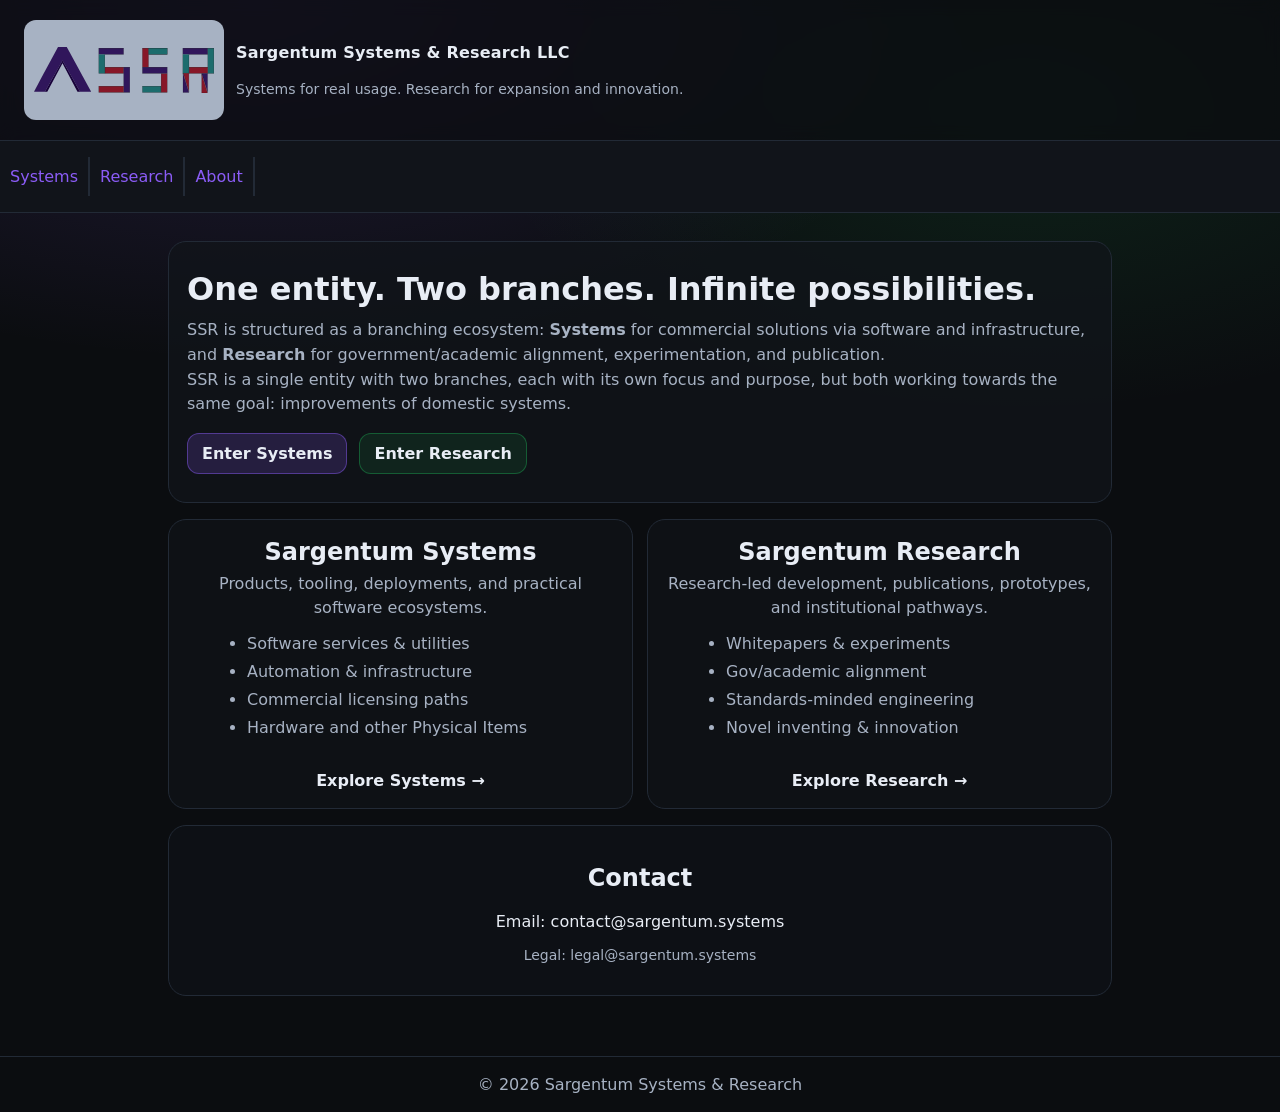
==== index.html @ f240b6b4 "Main site upload" ====
<!doctype html>
<html lang="en">
<head>
  <meta charset="utf-8" />
  <meta name="viewport" content="width=device-width,initial-scale=1" />
  <title>Sargentum Systems & Research</title>
  <meta name="description" content="Sargentum Systems & Research: building software systems and research-driven frameworks." />
  <link rel="stylesheet" href="assets/styles.css" />
</head>
<body>
  <header class="top">
    <div class="brand">
      <div class="mark" >
        <img src="assets/SSR_Logo.svg" alt="SSR Logo">
      </div>
      <div>
        <div class="name">Sargentum Systems &amp; Research LLC</div><br>
        <div class="tag">Systems for real usage. Research for expansion and innovation.</div>
      </div>
    </div>
  </header>
      <nav class="nav">
      <ul>
        <li><a href="systems/index.html" title="Systems Overview">Systems</a></li>
        <li><a href="research/index.html" title="Research Overview">Research</a></li>
        <li><a href="about/index.html" title="Mission Statement & Goals">About</a></li>
      </ul>
    </nav>
  <main class="wrap">
    <section class="hero">
      <h1>One entity. Two branches. Infinite possibilities.</h1>
      <p>
        SSR is structured as a branching ecosystem: <strong>Systems</strong> for commercial solutions via software and infrastructure,
        and <strong>Research</strong> for government/academic alignment, experimentation, and publication.<br>
        SSR is a single entity with two branches, each with its own focus and purpose, but both working towards the same goal: improvements of domestic systems.
      </p>
      <div class="ctaRow">
        <a class="btn" href="systems/index.html">Enter Systems</a>
        <a class="btn ghost" href="research/index.html">Enter Research</a>
      </div>
    </section>

    <section class="grid" aria-label="Branches">
      <article class="card" data-tilt>
        <h2>Sargentum Systems</h2>
        <p>Products, tooling, deployments, and practical software ecosystems.</p>
        <ul>
          <li>Software services & utilities</li>
          <li>Automation & infrastructure</li>
          <li>Commercial licensing paths</li>
          <li>Hardware and other Physical Items</li>
        </ul>
        <br>
        <a class="link" href="systems/index.html">Explore Systems →</a>
      </article>
      <article class="card" data-tilt>
        <h2>Sargentum Research</h2>
        <p>Research-led development, publications, prototypes, and institutional pathways.</p>
        <ul>
          <li>Whitepapers & experiments</li>
          <li>Gov/academic alignment</li>
          <li>Standards-minded engineering</li>
          <li>Novel inventing & innovation</li>
        </ul>
        <br>
        <a class="link" href="research/index.html">Explore Research →</a>
      </article>
    </section>

    <section id="contact" class="contact">
      <h2>Contact</h2>
      <p>Email: <a href="mailto:contact@sargentum.systems">contact@sargentum.systems</a></p>
      <p class="small">Legal: <a href="mailto:legal@sargentum.systems">legal@sargentum.systems</a></p>
    </section>
  </main>

  <footer class="foot">
    <span>© <span id="year"></span> Sargentum Systems &amp; Research</span>
  </footer>

  <script src="assets/app.js" defer></script>
</body>
</html>
---- assets/styles.css ----
:root{
  --bg:#0b0d10;
  --panel:#11141a;
  --text:#e8edf5;
  --muted:#a7b2c3;
  --line:#222a36;
  --accent:#8b5cf6;
  --accent2:#22c55e;
}

*{box-sizing:border-box}
html,body{margin:0;padding:0}
body{
  font-family: system-ui, -apple-system, Segoe UI, Roboto, Arial, sans-serif;
  background: radial-gradient(1200px 600px at 20% 0%, rgba(139,92,246,.18), transparent 60%),
              radial-gradient(900px 500px at 80% 10%, rgba(34,197,94,.12), transparent 60%),
              var(--bg);
  color:var(--text);
}

a{color:inherit;text-decoration:none}
a:hover{text-decoration:underline}

.top{
  display:flex; align-items:center; justify-content:space-between;
  padding:20px 24px; border-bottom:1px solid var(--line);
  position:sticky; top:0; background:rgba(11,13,16,.75); backdrop-filter: blur(8px);
}

.brand{display:flex; gap:12px; align-items:center}
.mark{
  width:200px; height:100px; display:grid; place-items:center;
  border:5px solid vdr(--line); border-radius:12px;
  padding:10px;
  background:var(--muted);
  font-weight:800;
}
.name{font-weight:800; letter-spacing:.2px}
.tag{color:var(--muted); font-size:14px}

.nav{display:flex; border-bottom:1px solid var(--line); background:var(--panel)}
.nav ul{list-style-type:none; background-color: var(--panel); padding: 0px; overflow: hidden;}
.nav a{padding:10px; color: var(--accent); text-decoration:none; display:block; text-align:center}
.nav a:hover{background:var(--muted); text-decoration:none}
.nav li{float:left; border-right:2px solid var(--line)}

.wrap{max-width:980px; margin:0 auto; padding:28px 18px 60px}

.hero{
  padding:28px 18px;
  border:1px solid var(--line); border-radius:18px;
  background:rgba(17,20,26,.75);
}
.hero h1{margin:0 0 10px; font-size:32px}
.hero p{margin:0; color:var(--muted); line-height:1.55}

.ctaRow{display:flex; gap:12px; margin-top:16px; flex-wrap:wrap}
.btn{
  display:inline-flex; align-items:center; justify-content:center;
  padding:10px 14px; border-radius:12px;
  border:1px solid rgba(139,92,246,.45);
  background:rgba(139,92,246,.18);
  font-weight:650;
}
.btn.ghost{
  border-color:rgba(34,197,94,.35);
  background:rgba(34,197,94,.10);
}

.grid{
  display:grid;
  grid-template-columns: repeat(2, minmax(0, 1fr));
  gap:14px;
  margin-top:16px;
  text-align:center;
}
@media (max-width: 760px){
  .grid{grid-template-columns:1fr}
}

.card{
  border:1px solid var(--line);
  border-radius:18px;
  padding:18px;
  background:rgba(17,20,26,.60);
  transition: transform .12s ease, border-color .12s ease;
}
.card:hover{transform: translateY(-2px); border-color: rgba(139,92,246,.35)}
.card h2{margin:0 0 6px}
.card p{margin:0 0 12px; color:var(--muted); line-height:1.5}
.card ul{margin:0 0 12px; color:var(--muted)}
.card ul li{margin:0 0 4px; line-height:1.5; text-align:left; list-style-type:disc; margin-left:20px}
.link{font-weight:700; text-decoration:none}
.link:hover{text-decoration:underline}
.contact{
  margin-top:16px;
  padding:18px;
  border:1px solid var(--line);
  border-radius:18px;
  background:rgba(17,20,26,.50);
  text-align:center;
}
.small{color:var(--muted); font-size:14px}

.foot{
  border-top:1px solid var(--line);
  padding:18px;
  color:var(--muted);
  text-align:center;
}
.social-link{
  font-size: 32px;
  padding: 10px 10px 10px 10px;
}
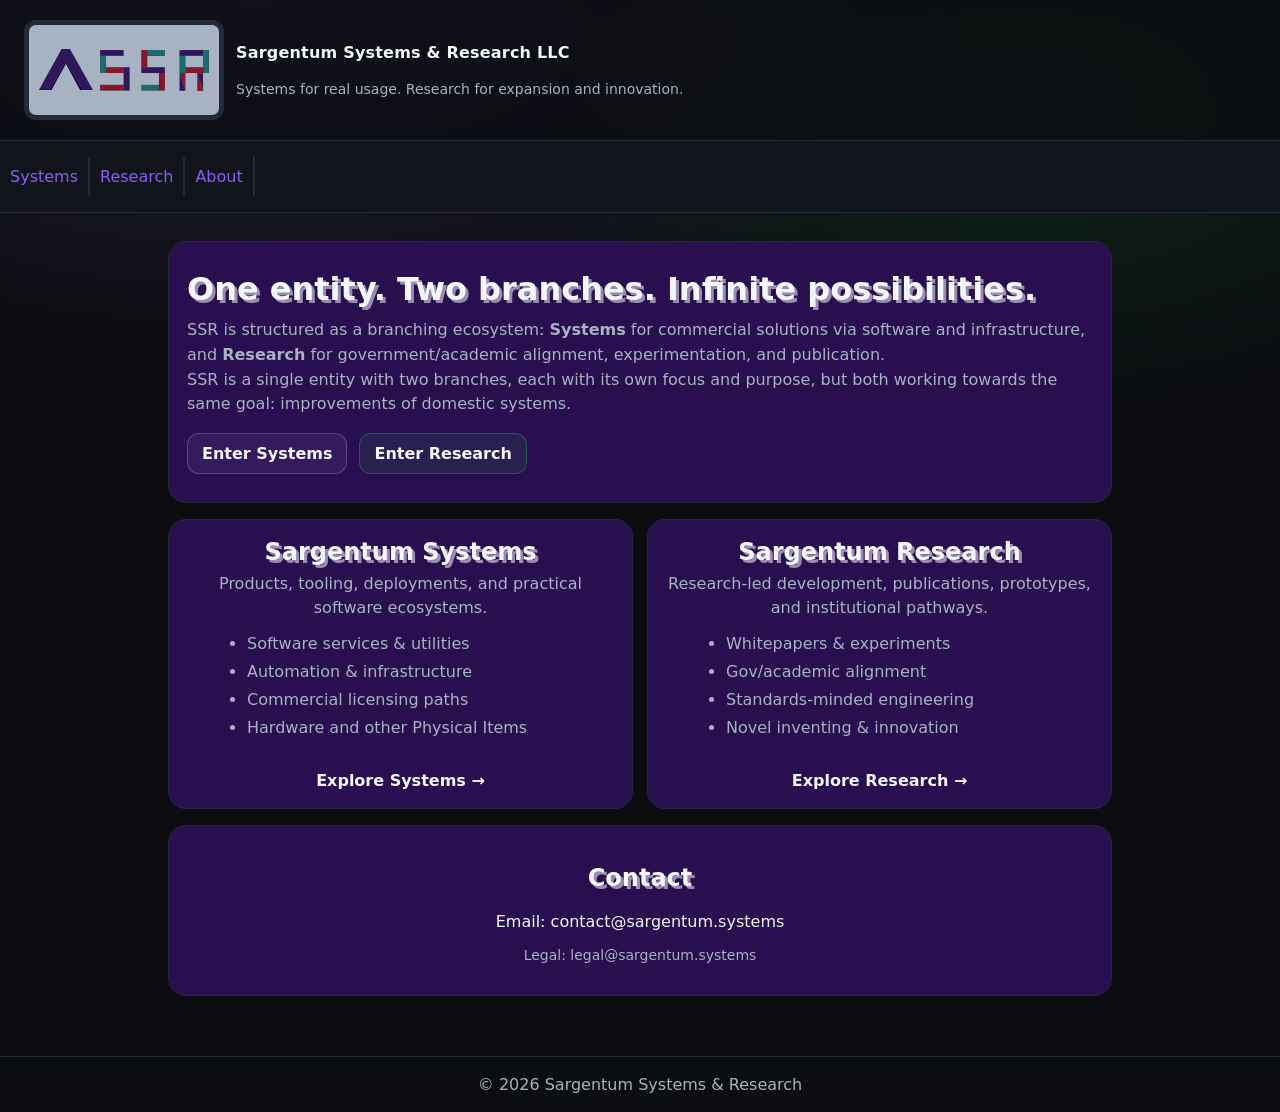
==== commit 72c5a8bd: "Wired favicons into pages" ====
--- a/index.html
+++ b/index.html
@@ -3,9 +3,14 @@
 <head>
   <meta charset="utf-8" />
   <meta name="viewport" content="width=device-width,initial-scale=1" />
+  <meta name="google-site-verification" content="L9wd1GuZ4p36dfTCoOil-NiSOIFx-iBDD6UrFmLHmzE" />
   <title>Sargentum Systems & Research</title>
   <meta name="description" content="Sargentum Systems & Research: building software systems and research-driven frameworks." />
   <link rel="stylesheet" href="assets/styles.css" />
+  <link rel="apple-touch-icon" sizes="180x180" href="/apple-touch-icon.png">
+  <link rel="icon" type="image/png" sizes="32x32" href="/favicon-32x32.png">
+  <link rel="icon" type="image/png" sizes="16x16" href="/favicon-16x16.png">
+  <link rel="manifest" href="/site.webmanifest">
 </head>
 <body>
   <header class="top">
--- a/assets/styles.css
+++ b/assets/styles.css
@@ -1,15 +1,17 @@
 :root{
   --bg:#0b0d10;
   --panel:#11141a;
-  --text:#e8edf5;
+  --panel-accent: #2a0f50;
+  --text:hsl(218, 73%, 97%);
   --muted:#a7b2c3;
   --line:#222a36;
   --accent:#8b5cf6;
+  --btn1: hsla(258, 54%, 69%, 0.4);
   --accent2:#22c55e;
 }
 
 *{box-sizing:border-box}
-html,body{margin:0;padding:0}
+html,body{margin:0;padding:0; font-weight: 500;}
 body{
   font-family: system-ui, -apple-system, Segoe UI, Roboto, Arial, sans-serif;
   background: radial-gradient(1200px 600px at 20% 0%, rgba(139,92,246,.18), transparent 60%),
@@ -30,7 +32,7 @@
 .brand{display:flex; gap:12px; align-items:center}
 .mark{
   width:200px; height:100px; display:grid; place-items:center;
-  border:5px solid vdr(--line); border-radius:12px;
+  border:5px solid var(--line); border-radius:12px;
   padding:10px;
   background:var(--muted);
   font-weight:800;
@@ -49,17 +51,17 @@
 .hero{
   padding:28px 18px;
   border:1px solid var(--line); border-radius:18px;
-  background:rgba(17,20,26,.75);
+  background: var(--panel-accent);
 }
-.hero h1{margin:0 0 10px; font-size:32px}
+.hero h1{margin:0 0 10px; font-size:32px; text-shadow: 3px 3px hsla(218, 73%, 97%, 0.55)}
 .hero p{margin:0; color:var(--muted); line-height:1.55}
 
 .ctaRow{display:flex; gap:12px; margin-top:16px; flex-wrap:wrap}
 .btn{
   display:inline-flex; align-items:center; justify-content:center;
   padding:10px 14px; border-radius:12px;
-  border:1px solid rgba(139,92,246,.45);
-  background:rgba(139,92,246,.18);
+  border:1px solid var(--btn1);
+  background:rgba(159, 133, 219, 0.1);
   font-weight:650;
 }
 .btn.ghost{
@@ -82,11 +84,11 @@
   border:1px solid var(--line);
   border-radius:18px;
   padding:18px;
-  background:rgba(17,20,26,.60);
+  background: var(--panel-accent);
   transition: transform .12s ease, border-color .12s ease;
 }
 .card:hover{transform: translateY(-2px); border-color: rgba(139,92,246,.35)}
-.card h2{margin:0 0 6px}
+.card h2{margin:0 0 6px; text-shadow: 3px 3px hsla(218, 73%, 97%, 0.55)}
 .card p{margin:0 0 12px; color:var(--muted); line-height:1.5}
 .card ul{margin:0 0 12px; color:var(--muted)}
 .card ul li{margin:0 0 4px; line-height:1.5; text-align:left; list-style-type:disc; margin-left:20px}
@@ -97,9 +99,10 @@
   padding:18px;
   border:1px solid var(--line);
   border-radius:18px;
-  background:rgba(17,20,26,.50);
+  background: var(--panel-accent);
   text-align:center;
 }
+.contact h2{text-shadow: 3px 3px hsla(218, 73%, 97%, 0.55)}
 .small{color:var(--muted); font-size:14px}
 
 .foot{
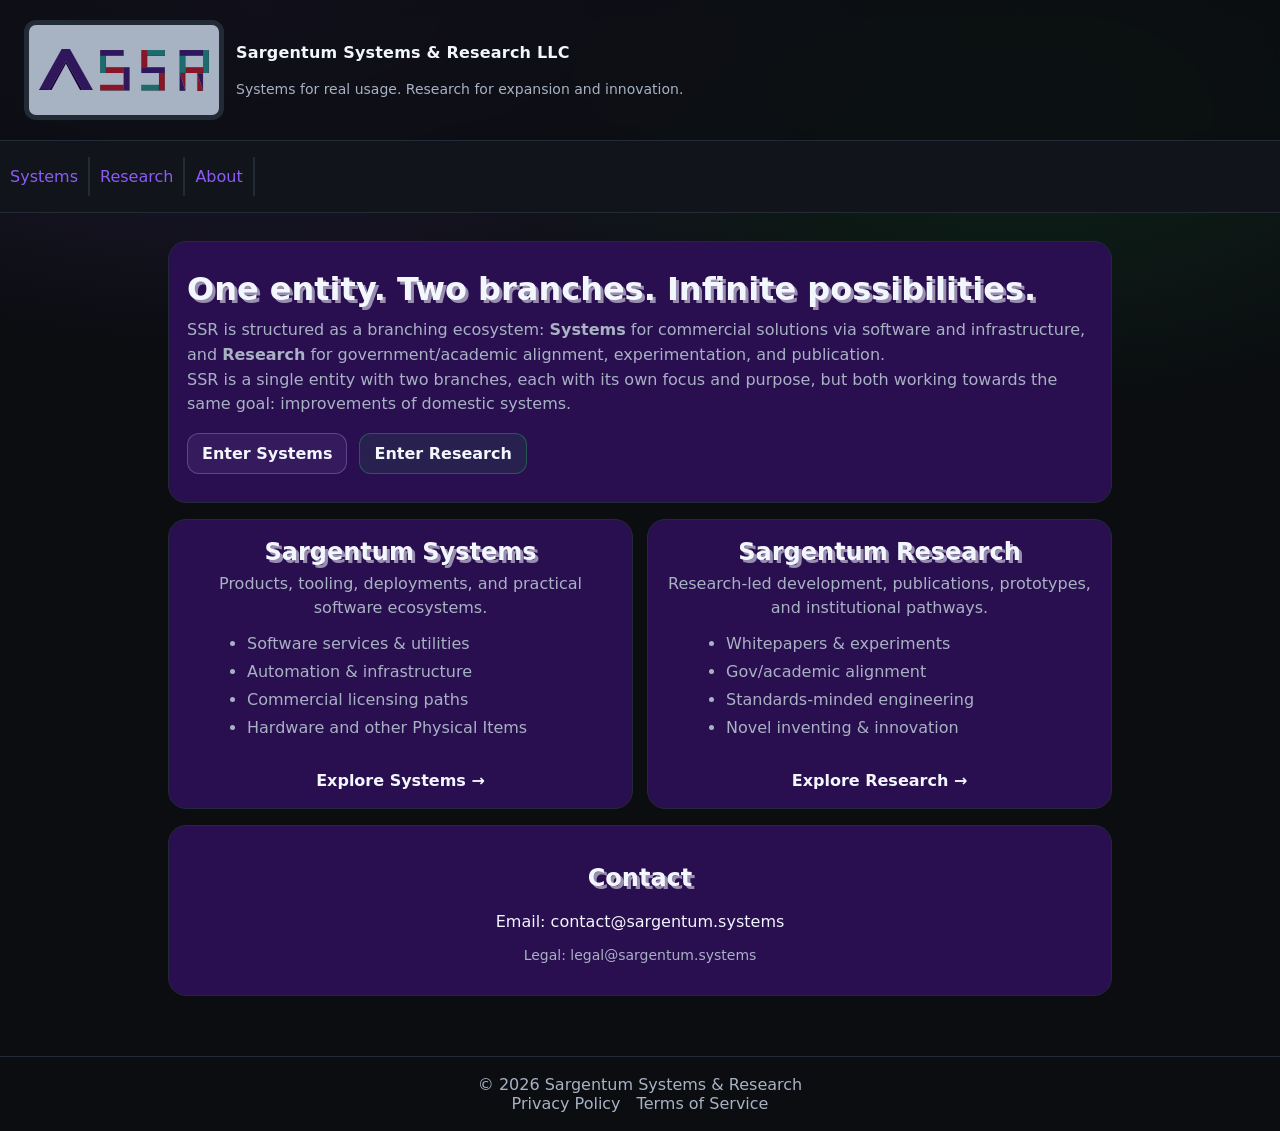
==== commit 3a744e2f: "Wire TOS and privacy to footer on pages" ====
--- a/index.html
+++ b/index.html
@@ -80,7 +80,8 @@
   </main>
 
   <footer class="foot">
-    <span>© <span id="year"></span> Sargentum Systems &amp; Research</span>
+    <span>© <span id="year"></span> Sargentum Systems &amp; Research</span><br>
+    <a href="privacy-policy.md">Privacy Policy</a>&emsp;<a href="terms-of-service.md">Terms of Service</a>
   </footer>
 
   <script src="assets/app.js" defer></script>
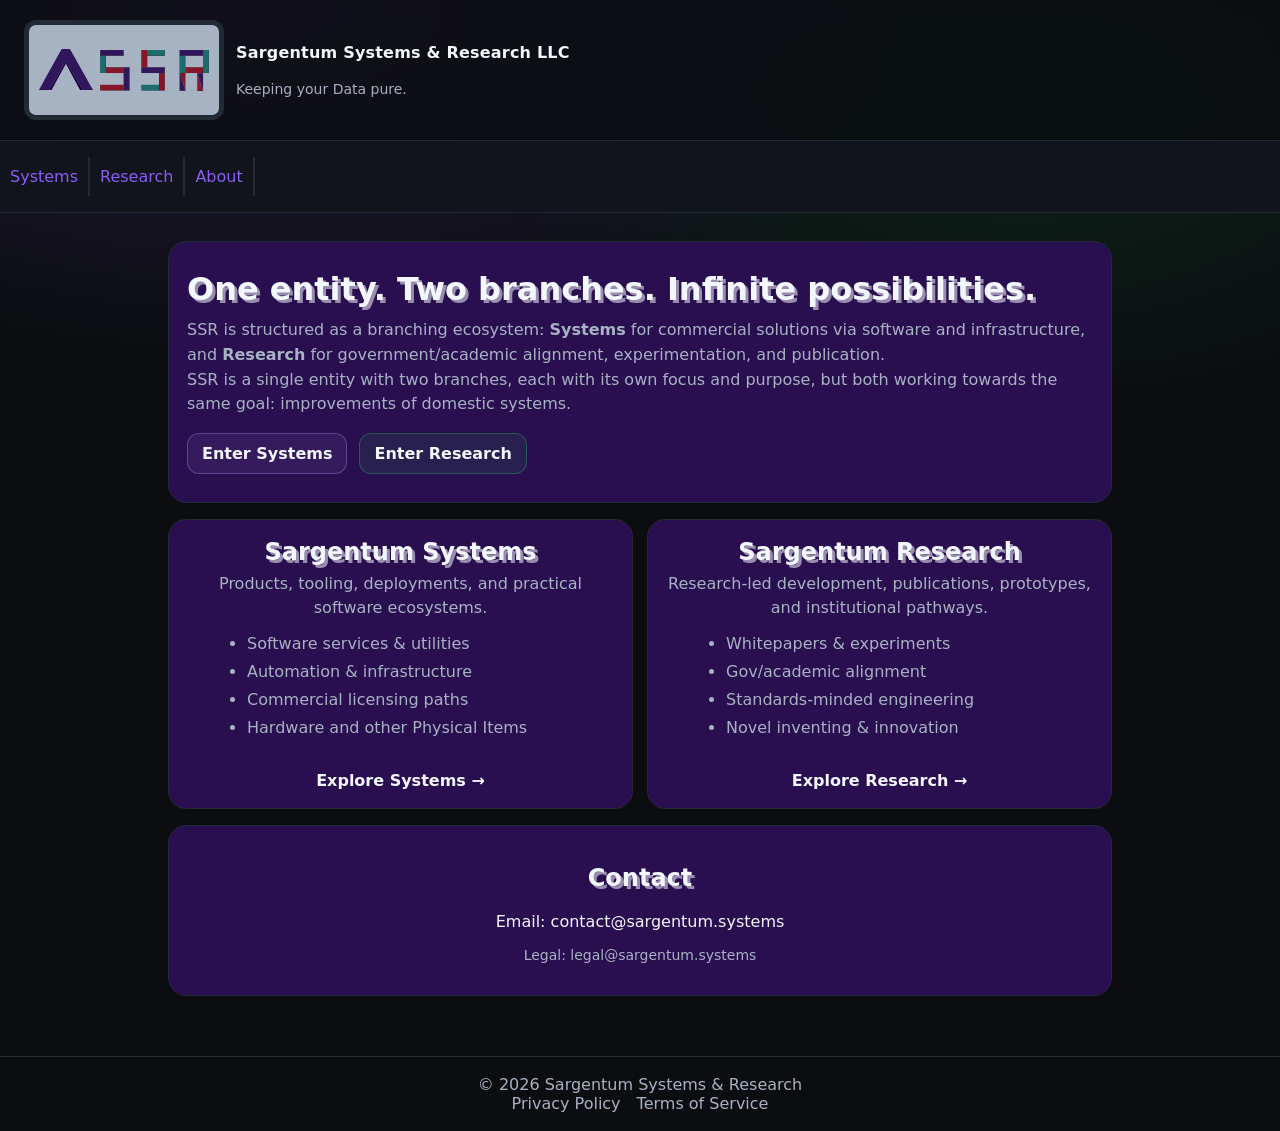
==== commit 50ebceb9: "Adjusted Checksum-demo + JS for text beautify" ====
--- a/index.html
+++ b/index.html
@@ -20,7 +20,7 @@
       </div>
       <div>
         <div class="name">Sargentum Systems &amp; Research LLC</div><br>
-        <div class="tag">Systems for real usage. Research for expansion and innovation.</div>
+        <div class="tag">Keeping your Data pure.</div>
       </div>
     </div>
   </header>
--- a/assets/styles.css
+++ b/assets/styles.css
@@ -115,3 +115,26 @@
   font-size: 32px;
   padding: 10px 10px 10px 10px;
 }
+
+#human-result code {
+  word-break: break-all;
+  overflow-wrap: break-word;
+  font-size: 0.95rem;
+  line-height: 1.4;
+  display: block;
+  background: rgba(0,0,0,0.3);
+  padding: 8px;
+  border-radius: 6px;
+  margin: 8px 0;
+}
+
+#json-output {
+  background: rgba(0,0,0,0.4);
+  padding: 12px;
+  border-radius: 6px;
+  overflow-x: auto;
+  white-space: pre;
+  font-size: 0.9rem;
+  max-height: 300px;
+  overflow-y: auto;
+}
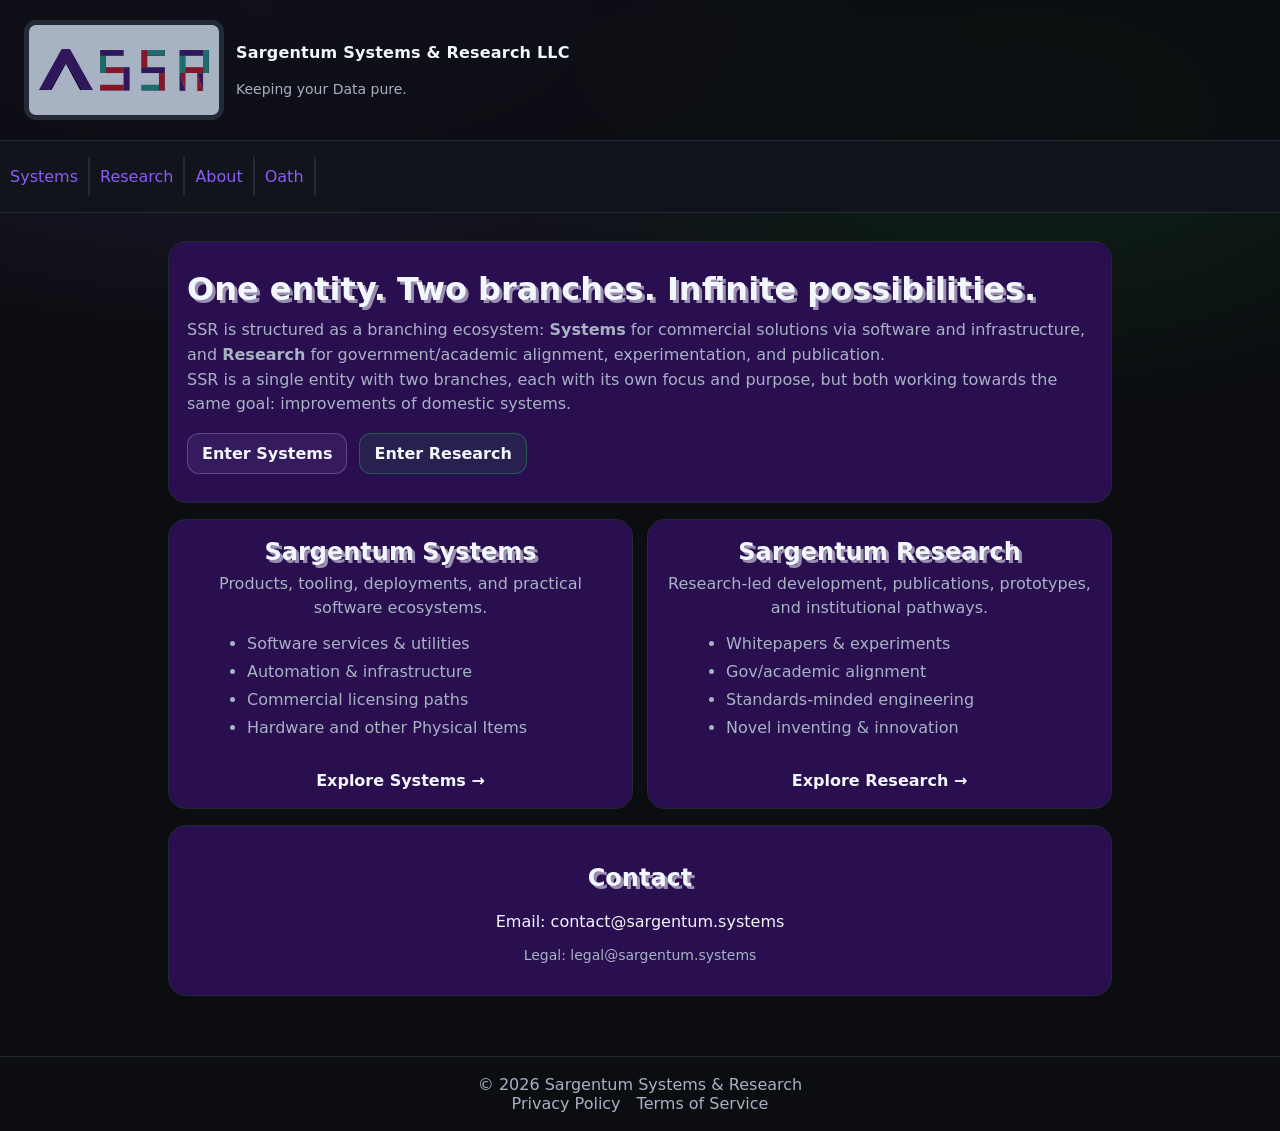
==== commit 17423cfa: "Implementation of Data Oath, and spreadsheet service pages. Also small details wired." ====
--- a/index.html
+++ b/index.html
@@ -29,6 +29,7 @@
         <li><a href="systems/index.html" title="Systems Overview">Systems</a></li>
         <li><a href="research/index.html" title="Research Overview">Research</a></li>
         <li><a href="about/index.html" title="Mission Statement & Goals">About</a></li>
+        <li><a href="oath/index.html" title="Oath of Data Purity">Oath</a></li>
       </ul>
     </nav>
   <main class="wrap">
--- a/assets/styles.css
+++ b/assets/styles.css
@@ -27,6 +27,7 @@
   display:flex; align-items:center; justify-content:space-between;
   padding:20px 24px; border-bottom:1px solid var(--line);
   position:sticky; top:0; background:rgba(11,13,16,.75); backdrop-filter: blur(8px);
+  z-index:100;
 }
 
 .brand{display:flex; gap:12px; align-items:center}
@@ -40,7 +41,7 @@
 .name{font-weight:800; letter-spacing:.2px}
 .tag{color:var(--muted); font-size:14px}
 
-.nav{display:flex; border-bottom:1px solid var(--line); background:var(--panel)}
+.nav{display:flex; border-bottom:1px solid var(--line); background:var(--panel); position:sticky; top:0; z-index:99;}
 .nav ul{list-style-type:none; background-color: var(--panel); padding: 0px; overflow: hidden;}
 .nav a{padding:10px; color: var(--accent); text-decoration:none; display:block; text-align:center}
 .nav a:hover{background:var(--muted); text-decoration:none}
@@ -116,6 +117,26 @@
   padding: 10px 10px 10px 10px;
 }
 
+.card-span {
+  grid-column: 1 / -1;
+  text-align: left;
+}
+
+.decrees {
+  margin: 0 0 12px;
+  padding-left: 1.25rem;
+  color: var(--muted);
+}
+
+.decrees li {
+  margin: 0 0 15px;
+  line-height: 1.5;
+}
+
+.decrees strong {
+  color: var(--text);
+}
+
 #human-result code {
   word-break: break-all;
   overflow-wrap: break-word;
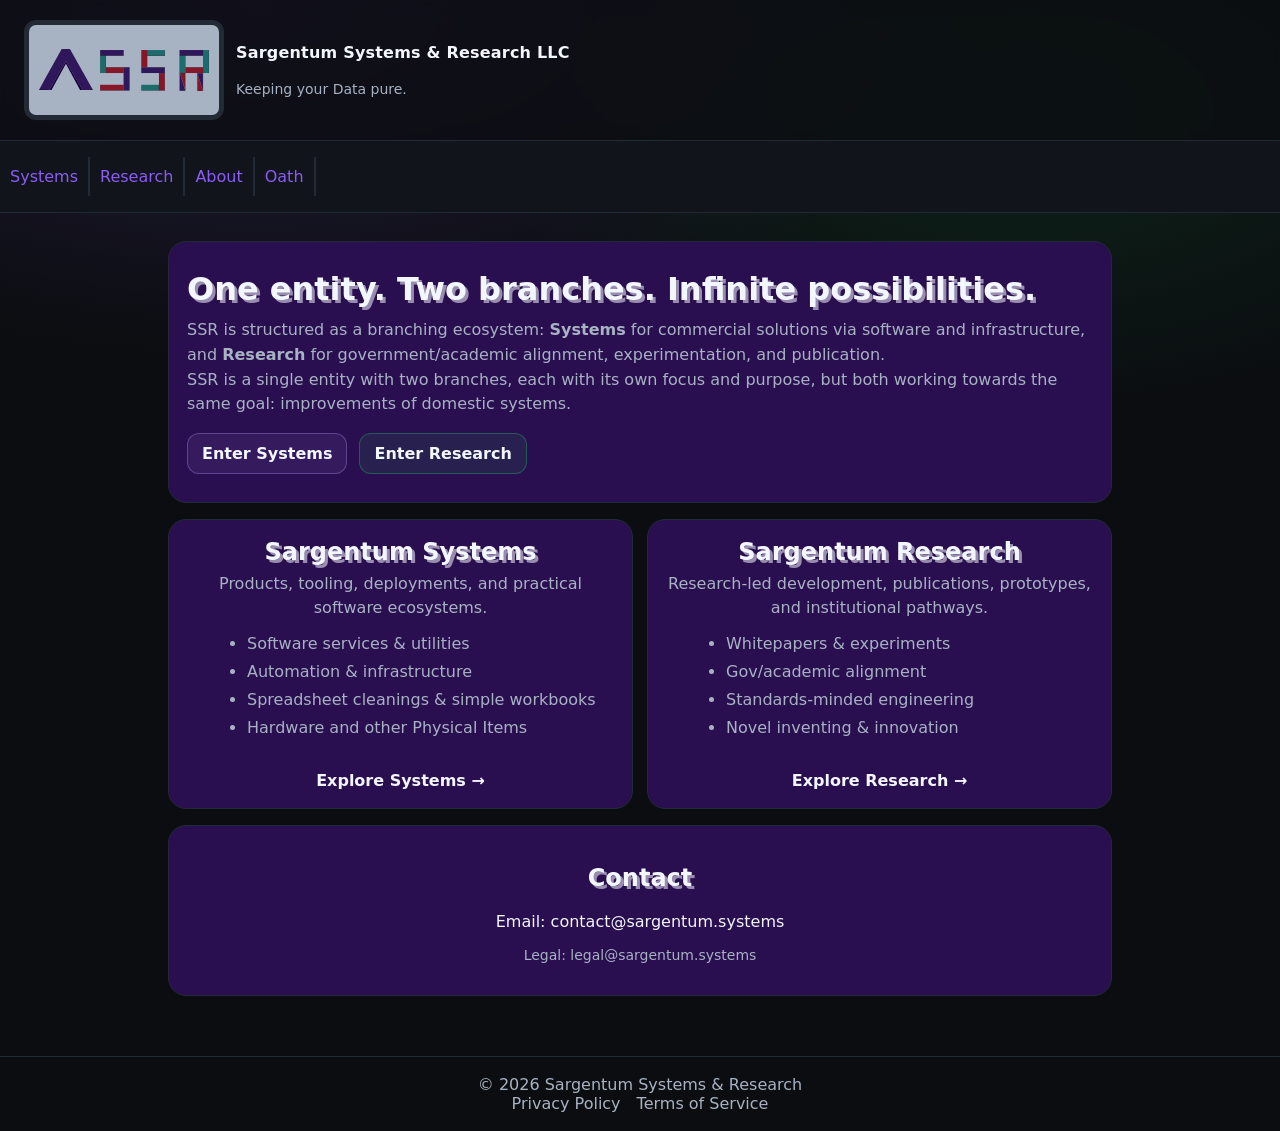
==== commit c50c0eda: "Main page edited for spreadsheet entry" ====
--- a/index.html
+++ b/index.html
@@ -53,7 +53,7 @@
         <ul>
           <li>Software services & utilities</li>
           <li>Automation & infrastructure</li>
-          <li>Commercial licensing paths</li>
+          <li><a href="systems/spreadsheets/index.html">Spreadsheet cleanings & simple workbooks</a></li>
           <li>Hardware and other Physical Items</li>
         </ul>
         <br>
